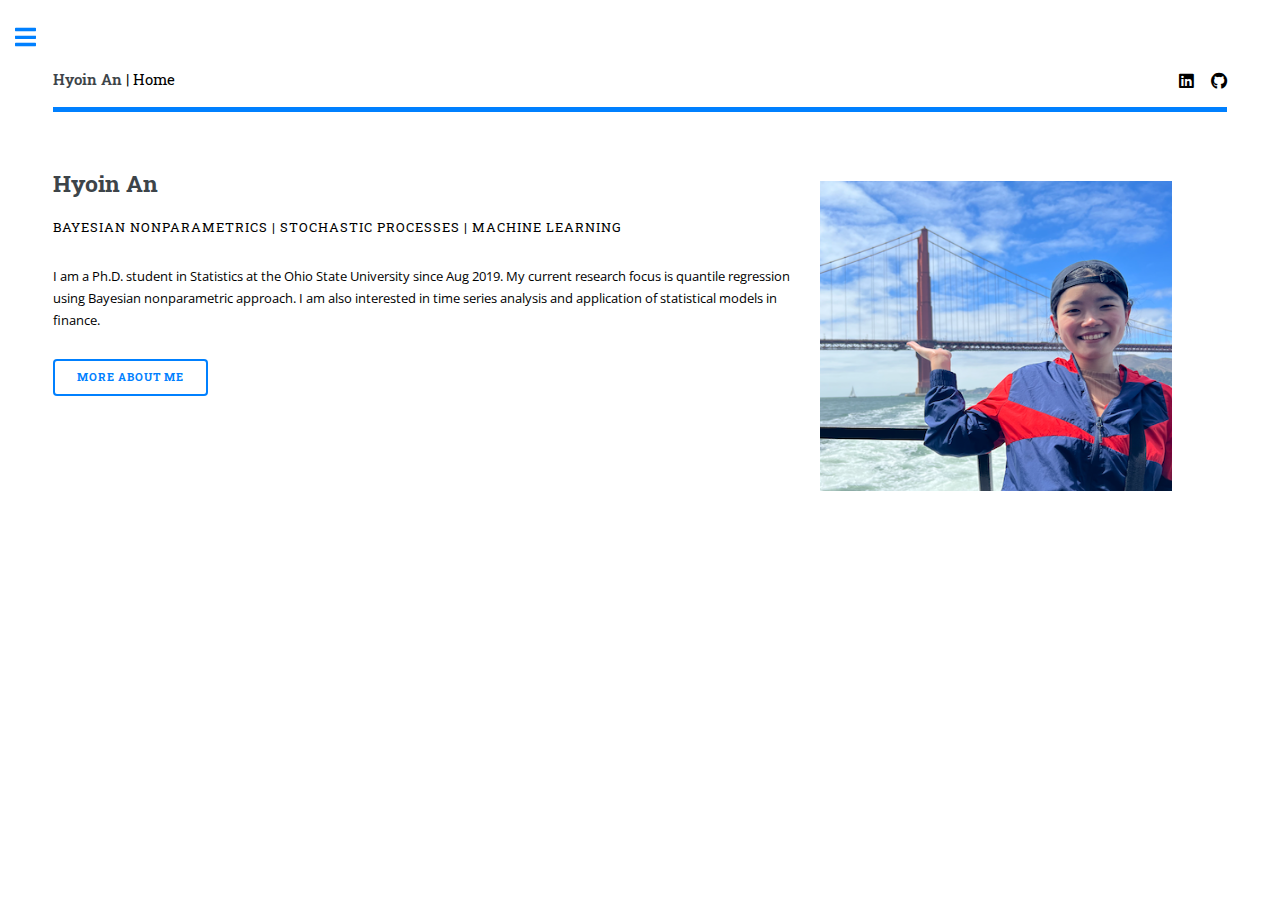
==== index.html @ 0da9abf7 "Add files via upload" ====
<!DOCTYPE HTML>
<!--
	Editorial by HTML5 UP
	html5up.net | @ajlkn
	Free for personal and commercial use under the CCA 3.0 license (html5up.net/license)
-->
<html>
	<head>
		<title>Hyoin An</title>
		<meta charset="utf-8" />
		<meta name="viewport" content="width=device-width, initial-scale=1, user-scalable=no" />
		<link rel="stylesheet" href="assets/css/main.css" />
	</head>
	<body class="is-preload">

		<!-- Wrapper -->
			<div id="wrapper">

				<!-- Main -->
					<div id="main">
						<div class="inner">

							<!-- Header -->
								<header id="header">
									<a href="index.html" class="logo"><strong>Hyoin An</strong> | Home</a>
									<ul class="icons">
										<li><a href="https://www.linkedin.com/in/hyoin-an-22600b198/" class="icon brands fa-linkedin"><span class="label">Linkedin</span></a></li>
										<li><a href="https://github.com/hyoin-an" class="icon brands fa-github"><span class="label">Github</span></a></li>
									</ul>
								</header>

							<!-- Banner -->
								<section id="banner">
									<div class="content">
										<header>
											<h2>Hyoin An<br />
											<!-- | PhD student in Statistics -->
										</h2>
											<p>Bayesian Nonparametrics | Stochastic processes | Machine Learning</p>
										</header>
										<p>
											I am a Ph.D. student in Statistics at the Ohio State University since Aug 2019.
											My current research focus is quantile regression using Bayesian nonparametric approach.  
											I am also interested in time series analysis and application of statistical models in finance. 
										</p>
										<ul class="actions">
											<li><a href="aboutme.html" class="button big">more about me</a></li>
										</ul>
									</div>
									<div style="margin:15px">
										<img src="images/hyoin_sf.png" alt="" style="width: 90%;
										height: 90%; max-width: 400px; max-height: auto;"/>
									</div>
									
									<!-- This is image above the name -->
									
									<!-- <span class="image object">
										<img src="images/hyoin_sf.PNG" alt="" width=50%/>
									</span> -->
								</section>

							

						</div>
					</div>

				<!-- Sidebar -->
					<div id="sidebar">
						<div class="inner">

							<!-- Search -->
								<section id="search" class="alt">
									<form method="post" action="#">
										<input type="text" name="query" id="query" placeholder="Search" />
									</form>
								</section>

							<!-- Menu -->
								<nav id="menu">
									<header class="major">
										<h2>Menu</h2>
									</header>
									<ul>
										<li><a href="index.html">Home</a></li>
										<li><a href="aboutme.html">About me</a></li>
										<li><a href="research.html">Research</a></li>
										<li><a href="experience.html">Experience</a></li>
										<li><a href="blog_main.html">Blog</a></li>
										<!-- <li>
											<span class="opener">I am...</span>
											<ul>
												<li><a href="aboutme.html">About me</a></li>
												<li><a href="experience.html">Experience</a></li>
											</ul>
										</li> -->
										
										<!-- <li>
											<span class="opener">Research</span>
											<ul>
												<li><a href="ongoing.html">Ongoing research</a></li>
												<li><a href="publication.html">Publication</a></li>
											</ul>
										</li> -->
										<!-- <li><a href="elements.html">Elements</a></li> -->
									</ul>
								</nav>

							<!-- Section -->
								<!-- <section>
									<header class="major">
										<h2>Ante interdum</h2>
									</header>
									<div class="mini-posts">
										<article>
											<a href="#" class="image"><img src="images/pic07.jpg" alt="" /></a>
											<p>Aenean ornare velit lacus, ac varius enim lorem ullamcorper dolore aliquam.</p>
										</article>
										<article>
											<a href="#" class="image"><img src="images/pic08.jpg" alt="" /></a>
											<p>Aenean ornare velit lacus, ac varius enim lorem ullamcorper dolore aliquam.</p>
										</article>
										<article>
											<a href="#" class="image"><img src="images/pic09.jpg" alt="" /></a>
											<p>Aenean ornare velit lacus, ac varius enim lorem ullamcorper dolore aliquam.</p>
										</article>
									</div>
									<ul class="actions">
										<li><a href="#" class="button">More</a></li>
									</ul>
								</section> -->

							<!-- Section -->
								<section>
									<!-- <header class="major">
										<h2>Connect with me</h2>
									</header> -->
									<!-- <p>Sed varius enim lorem ullamcorper dolore aliquam aenean ornare velit lacus, ac varius enim lorem ullamcorper dolore. Proin sed aliquam facilisis ante interdum. Sed nulla amet lorem feugiat tempus aliquam.</p> -->
									<ul class="contact">
										<li class="icon solid fa-envelope">an.355@osu.edu</li> 
										<!-- <li class="icon solid fa-phone">(000) 000-0000</li> -->
										<!-- <li class="icon solid fa-home">1234 Somewhere Road #8254<br />
										Nashville, TN 00000-0000</li> -->
									</ul>
								</section>

							<!-- Footer
								<footer id="footer">
									<p class="copyright">&copy; Untitled. All rights reserved. Demo Images: <a href="https://unsplash.com">Unsplash</a>. Design: <a href="https://html5up.net">HTML5 UP</a>.</p>
								</footer> -->

						</div>
					</div>

			</div>

		<!-- Scripts -->
			<script src="assets/js/jquery.min.js"></script>
			<script src="assets/js/browser.min.js"></script>
			<script src="assets/js/breakpoints.min.js"></script>
			<script src="assets/js/util.js"></script>
			<script src="assets/js/main.js"></script>

	</body>
</html>
---- assets/css/main.css ----
@import url(fontawesome-all.min.css);
@import url("https://fonts.googleapis.com/css?family=Open+Sans:400,600,400italic,600italic|Roboto+Slab:400,700");
/*
	Editorial by HTML5 UP
	html5up.net | @ajlkn
	Free for personal and commercial use under the CCA 3.0 license (html5up.net/license)
*/
html, body, div, span, applet, object,
iframe, h1, h2, h3, h4, h5, h6, p, blockquote,
pre, a, abbr, acronym, address, big, cite,
code, del, dfn, em, img, ins, kbd, q, s, samp,
small, strike, strong, sub, sup, tt, var, b,
u, i, center, dl, dt, dd, ol, ul, li, fieldset,
form, label, legend, table, caption, tbody,
tfoot, thead, tr, th, td, article, aside,
canvas, details, embed, figure, figcaption,
footer, header, hgroup, menu, nav, output, ruby,
section, summary, time, mark, audio, video {
  margin: 0;
  padding: 0;
  border: 0;
  font-size: 100%;
  font: inherit;
  vertical-align: baseline; }

article, aside, details, figcaption, figure,
footer, header, hgroup, menu, nav, section {
  display: block; }

body {
  line-height: 1; }

ol, ul {
  list-style: none; }

blockquote, q {
  quotes: none; }
  blockquote:before, blockquote:after, q:before, q:after {
    content: '';
    content: none; }

table {
  border-collapse: collapse;
  border-spacing: 0; }

body {
  -webkit-text-size-adjust: none; }

mark {
  background-color: transparent;
  color: inherit; }

input::-moz-focus-inner {
  border: 0;
  padding: 0; }

input, select, textarea {
  -moz-appearance: none;
  -webkit-appearance: none;
  -ms-appearance: none;
  appearance: none; }

/* Basic */
@-ms-viewport {
  width: device-width; }

body {
  -ms-overflow-style: scrollbar; }

@media screen and (max-width: 480px) {
  html, body {
    min-width: 320px; } }

html {
  box-sizing: border-box; }

*, *:before, *:after {
  box-sizing: inherit; }

body {
  background: #ffffff; }
  body.is-preload *, body.is-preload *:before, body.is-preload *:after, body.is-resizing *, body.is-resizing *:before, body.is-resizing *:after {
    -moz-animation: none !important;
    -webkit-animation: none !important;
    -ms-animation: none !important;
    animation: none !important;
    -moz-transition: none !important;
    -webkit-transition: none !important;
    -ms-transition: none !important;
    transition: none !important; }

/* Type */
body, input, select, textarea {
  color: #000000;
  font-family: "Open Sans", sans-serif;
  font-size: 13pt;
  font-weight: 400;
  line-height: 1.65; }
  @media screen and (max-width: 1680px) {
    body, input, select, textarea {
      font-size: 11pt; } }
  @media screen and (max-width: 1280px) {
    body, input, select, textarea {
      font-size: 10pt; } }
  @media screen and (max-width: 360px) {
    body, input, select, textarea {
      font-size: 9pt; } }

a {
  -moz-transition: color 0.2s ease-in-out, border-bottom-color 0.2s ease-in-out;
  -webkit-transition: color 0.2s ease-in-out, border-bottom-color 0.2s ease-in-out;
  -ms-transition: color 0.2s ease-in-out, border-bottom-color 0.2s ease-in-out;
  transition: color 0.2s ease-in-out, border-bottom-color 0.2s ease-in-out;
  border-bottom: dotted 1px;
  color: #0080ff;
  text-decoration: none; }
  a:hover {
    border-bottom-color: #0080ff;
    color: #0080ff !important; }
    a:hover strong {
      color: inherit; }

strong, b {
  color: #3d4449;
  font-weight: 600; }

em, i {
  font-style: italic; }

p {
  margin: 0 0 2em 0; }

h1, h2, h3, h4, h5, h6 {
  color: #3d4449;
  font-family: "Roboto Slab", serif;
  font-weight: 700;
  line-height: 1.5;
  margin: 0 0 1em 0; }
  h1 a, h2 a, h3 a, h4 a, h5 a, h6 a {
    color: inherit;
    text-decoration: none;
    border-bottom: 0; }

h1 {
  font-size: 4em;
  margin: 0 0 0.5em 0;
  line-height: 1.3; }

h2 {
  font-size: 1.75em; }

h3 {
  font-size: 1.25em; }

h4 {
  font-size: 1.1em; }

h5 {
  font-size: 0.9em; }

h6 {
  font-size: 0.7em; }

@media screen and (max-width: 1680px) {
  h1 {
    font-size: 3.5em; } }

@media screen and (max-width: 980px) {
  h1 {
    font-size: 3.25em; } }

@media screen and (max-width: 736px) {
  h1 {
    font-size: 2em;
    line-height: 1.4; }
  h2 {
    font-size: 1.5em; } }

sub {
  font-size: 0.8em;
  position: relative;
  top: 0.5em; }

sup {
  font-size: 0.8em;
  position: relative;
  top: -0.5em; }

blockquote {
  border-left: solid 3px rgba(210, 215, 217, 0.75);
  font-style: italic;
  margin: 0 0 2em 0;
  padding: 0.5em 0 0.5em 2em; }

code {
  background: rgba(230, 235, 237, 0.25);
  border-radius: 0.375em;
  border: solid 1px rgba(210, 215, 217, 0.75);
  font-family: "Courier New", monospace;
  font-size: 0.9em;
  margin: 0 0.25em;
  padding: 0.25em 0.65em; }

pre {
  -webkit-overflow-scrolling: touch;
  font-family: "Courier New", monospace;
  font-size: 0.9em;
  margin: 0 0 2em 0; }
  pre code {
    display: block;
    line-height: 1.75;
    padding: 1em 1.5em;
    overflow-x: auto; }

hr {
  border: 0;
  border-bottom: solid 1px rgba(210, 215, 217, 0.75);
  margin: 2em 0; }
  hr.major {
    margin: 3em 0; }

.align-left {
  text-align: left; }

.align-center {
  text-align: center; }

.align-right {
  text-align: right; }

/* Row */
.row {
  display: flex;
  flex-wrap: wrap;
  box-sizing: border-box;
  align-items: stretch; }
  .row > * {
    box-sizing: border-box; }
  .row.gtr-uniform > * > :last-child {
    margin-bottom: 0; }
  .row.aln-left {
    justify-content: flex-start; }
  .row.aln-center {
    justify-content: center; }
  .row.aln-right {
    justify-content: flex-end; }
  .row.aln-top {
    align-items: flex-start; }
  .row.aln-middle {
    align-items: center; }
  .row.aln-bottom {
    align-items: flex-end; }
  .row > .imp {
    order: -1; }
  .row > .col-1 {
    width: 8.33333%; }
  .row > .off-1 {
    margin-left: 8.33333%; }
  .row > .col-2 {
    width: 16.66667%; }
  .row > .off-2 {
    margin-left: 16.66667%; }
  .row > .col-3 {
    width: 25%; }
  .row > .off-3 {
    margin-left: 25%; }
  .row > .col-4 {
    width: 33.33333%; }
  .row > .off-4 {
    margin-left: 33.33333%; }
  .row > .col-5 {
    width: 41.66667%; }
  .row > .off-5 {
    margin-left: 41.66667%; }
  .row > .col-6 {
    width: 50%; }
  .row > .off-6 {
    margin-left: 50%; }
  .row > .col-7 {
    width: 58.33333%; }
  .row > .off-7 {
    margin-left: 58.33333%; }
  .row > .col-8 {
    width: 66.66667%; }
  .row > .off-8 {
    margin-left: 66.66667%; }
  .row > .col-9 {
    width: 75%; }
  .row > .off-9 {
    margin-left: 75%; }
  .row > .col-10 {
    width: 83.33333%; }
  .row > .off-10 {
    margin-left: 83.33333%; }
  .row > .col-11 {
    width: 91.66667%; }
  .row > .off-11 {
    margin-left: 91.66667%; }
  .row > .col-12 {
    width: 100%; }
  .row > .off-12 {
    margin-left: 100%; }
  .row.gtr-0 {
    margin-top: 0;
    margin-left: 0em; }
    .row.gtr-0 > * {
      padding: 0 0 0 0em; }
    .row.gtr-0.gtr-uniform {
      margin-top: 0em; }
      .row.gtr-0.gtr-uniform > * {
        padding-top: 0em; }
  .row.gtr-25 {
    margin-top: 0;
    margin-left: -0.375em; }
    .row.gtr-25 > * {
      padding: 0 0 0 0.375em; }
    .row.gtr-25.gtr-uniform {
      margin-top: -0.375em; }
      .row.gtr-25.gtr-uniform > * {
        padding-top: 0.375em; }
  .row.gtr-50 {
    margin-top: 0;
    margin-left: -0.75em; }
    .row.gtr-50 > * {
      padding: 0 0 0 0.75em; }
    .row.gtr-50.gtr-uniform {
      margin-top: -0.75em; }
      .row.gtr-50.gtr-uniform > * {
        padding-top: 0.75em; }
  .row {
    margin-top: 0;
    margin-left: -1.5em; }
    .row > * {
      padding: 0 0 0 1.5em; }
    .row.gtr-uniform {
      margin-top: -1.5em; }
      .row.gtr-uniform > * {
        padding-top: 1.5em; }
  .row.gtr-150 {
    margin-top: 0;
    margin-left: -2.25em; }
    .row.gtr-150 > * {
      padding: 0 0 0 2.25em; }
    .row.gtr-150.gtr-uniform {
      margin-top: -2.25em; }
      .row.gtr-150.gtr-uniform > * {
        padding-top: 2.25em; }
  .row.gtr-200 {
    margin-top: 0;
    margin-left: -3em; }
    .row.gtr-200 > * {
      padding: 0 0 0 3em; }
    .row.gtr-200.gtr-uniform {
      margin-top: -3em; }
      .row.gtr-200.gtr-uniform > * {
        padding-top: 3em; }
  @media screen and (max-width: 1680px) {
    .row {
      display: flex;
      flex-wrap: wrap;
      box-sizing: border-box;
      align-items: stretch; }
      .row > * {
        box-sizing: border-box; }
      .row.gtr-uniform > * > :last-child {
        margin-bottom: 0; }
      .row.aln-left {
        justify-content: flex-start; }
      .row.aln-center {
        justify-content: center; }
      .row.aln-right {
        justify-content: flex-end; }
      .row.aln-top {
        align-items: flex-start; }
      .row.aln-middle {
        align-items: center; }
      .row.aln-bottom {
        align-items: flex-end; }
      .row > .imp-xlarge {
        order: -1; }
      .row > .col-1-xlarge {
        width: 8.33333%; }
      .row > .off-1-xlarge {
        margin-left: 8.33333%; }
      .row > .col-2-xlarge {
        width: 16.66667%; }
      .row > .off-2-xlarge {
        margin-left: 16.66667%; }
      .row > .col-3-xlarge {
        width: 25%; }
      .row > .off-3-xlarge {
        margin-left: 25%; }
      .row > .col-4-xlarge {
        width: 33.33333%; }
      .row > .off-4-xlarge {
        margin-left: 33.33333%; }
      .row > .col-5-xlarge {
        width: 41.66667%; }
      .row > .off-5-xlarge {
        margin-left: 41.66667%; }
      .row > .col-6-xlarge {
        width: 50%; }
      .row > .off-6-xlarge {
        margin-left: 50%; }
      .row > .col-7-xlarge {
        width: 58.33333%; }
      .row > .off-7-xlarge {
        margin-left: 58.33333%; }
      .row > .col-8-xlarge {
        width: 66.66667%; }
      .row > .off-8-xlarge {
        margin-left: 66.66667%; }
      .row > .col-9-xlarge {
        width: 75%; }
      .row > .off-9-xlarge {
        margin-left: 75%; }
      .row > .col-10-xlarge {
        width: 83.33333%; }
      .row > .off-10-xlarge {
        margin-left: 83.33333%; }
      .row > .col-11-xlarge {
        width: 91.66667%; }
      .row > .off-11-xlarge {
        margin-left: 91.66667%; }
      .row > .col-12-xlarge {
        width: 100%; }
      .row > .off-12-xlarge {
        margin-left: 100%; }
      .row.gtr-0 {
        margin-top: 0;
        margin-left: 0em; }
        .row.gtr-0 > * {
          padding: 0 0 0 0em; }
        .row.gtr-0.gtr-uniform {
          margin-top: 0em; }
          .row.gtr-0.gtr-uniform > * {
            padding-top: 0em; }
      .row.gtr-25 {
        margin-top: 0;
        margin-left: -0.375em; }
        .row.gtr-25 > * {
          padding: 0 0 0 0.375em; }
        .row.gtr-25.gtr-uniform {
          margin-top: -0.375em; }
          .row.gtr-25.gtr-uniform > * {
            padding-top: 0.375em; }
      .row.gtr-50 {
        margin-top: 0;
        margin-left: -0.75em; }
        .row.gtr-50 > * {
          padding: 0 0 0 0.75em; }
        .row.gtr-50.gtr-uniform {
          margin-top: -0.75em; }
          .row.gtr-50.gtr-uniform > * {
            padding-top: 0.75em; }
      .row {
        margin-top: 0;
        margin-left: -1.5em; }
        .row > * {
          padding: 0 0 0 1.5em; }
        .row.gtr-uniform {
          margin-top: -1.5em; }
          .row.gtr-uniform > * {
            padding-top: 1.5em; }
      .row.gtr-150 {
        margin-top: 0;
        margin-left: -2.25em; }
        .row.gtr-150 > * {
          padding: 0 0 0 2.25em; }
        .row.gtr-150.gtr-uniform {
          margin-top: -2.25em; }
          .row.gtr-150.gtr-uniform > * {
            padding-top: 2.25em; }
      .row.gtr-200 {
        margin-top: 0;
        margin-left: -3em; }
        .row.gtr-200 > * {
          padding: 0 0 0 3em; }
        .row.gtr-200.gtr-uniform {
          margin-top: -3em; }
          .row.gtr-200.gtr-uniform > * {
            padding-top: 3em; } }
  @media screen and (max-width: 1280px) {
    .row {
      display: flex;
      flex-wrap: wrap;
      box-sizing: border-box;
      align-items: stretch; }
      .row > * {
        box-sizing: border-box; }
      .row.gtr-uniform > * > :last-child {
        margin-bottom: 0; }
      .row.aln-left {
        justify-content: flex-start; }
      .row.aln-center {
        justify-content: center; }
      .row.aln-right {
        justify-content: flex-end; }
      .row.aln-top {
        align-items: flex-start; }
      .row.aln-middle {
        align-items: center; }
      .row.aln-bottom {
        align-items: flex-end; }
      .row > .imp-large {
        order: -1; }
      .row > .col-1-large {
        width: 8.33333%; }
      .row > .off-1-large {
        margin-left: 8.33333%; }
      .row > .col-2-large {
        width: 16.66667%; }
      .row > .off-2-large {
        margin-left: 16.66667%; }
      .row > .col-3-large {
        width: 25%; }
      .row > .off-3-large {
        margin-left: 25%; }
      .row > .col-4-large {
        width: 33.33333%; }
      .row > .off-4-large {
        margin-left: 33.33333%; }
      .row > .col-5-large {
        width: 41.66667%; }
      .row > .off-5-large {
        margin-left: 41.66667%; }
      .row > .col-6-large {
        width: 50%; }
      .row > .off-6-large {
        margin-left: 50%; }
      .row > .col-7-large {
        width: 58.33333%; }
      .row > .off-7-large {
        margin-left: 58.33333%; }
      .row > .col-8-large {
        width: 66.66667%; }
      .row > .off-8-large {
        margin-left: 66.66667%; }
      .row > .col-9-large {
        width: 75%; }
      .row > .off-9-large {
        margin-left: 75%; }
      .row > .col-10-large {
        width: 83.33333%; }
      .row > .off-10-large {
        margin-left: 83.33333%; }
      .row > .col-11-large {
        width: 91.66667%; }
      .row > .off-11-large {
        margin-left: 91.66667%; }
      .row > .col-12-large {
        width: 100%; }
      .row > .off-12-large {
        margin-left: 100%; }
      .row.gtr-0 {
        margin-top: 0;
        margin-left: 0em; }
        .row.gtr-0 > * {
          padding: 0 0 0 0em; }
        .row.gtr-0.gtr-uniform {
          margin-top: 0em; }
          .row.gtr-0.gtr-uniform > * {
            padding-top: 0em; }
      .row.gtr-25 {
        margin-top: 0;
        margin-left: -0.375em; }
        .row.gtr-25 > * {
          padding: 0 0 0 0.375em; }
        .row.gtr-25.gtr-uniform {
          margin-top: -0.375em; }
          .row.gtr-25.gtr-uniform > * {
            padding-top: 0.375em; }
      .row.gtr-50 {
        margin-top: 0;
        margin-left: -0.75em; }
        .row.gtr-50 > * {
          padding: 0 0 0 0.75em; }
        .row.gtr-50.gtr-uniform {
          margin-top: -0.75em; }
          .row.gtr-50.gtr-uniform > * {
            padding-top: 0.75em; }
      .row {
        margin-top: 0;
        margin-left: -1.5em; }
        .row > * {
          padding: 0 0 0 1.5em; }
        .row.gtr-uniform {
          margin-top: -1.5em; }
          .row.gtr-uniform > * {
            padding-top: 1.5em; }
      .row.gtr-150 {
        margin-top: 0;
        margin-left: -2.25em; }
        .row.gtr-150 > * {
          padding: 0 0 0 2.25em; }
        .row.gtr-150.gtr-uniform {
          margin-top: -2.25em; }
          .row.gtr-150.gtr-uniform > * {
            padding-top: 2.25em; }
      .row.gtr-200 {
        margin-top: 0;
        margin-left: -3em; }
        .row.gtr-200 > * {
          padding: 0 0 0 3em; }
        .row.gtr-200.gtr-uniform {
          margin-top: -3em; }
          .row.gtr-200.gtr-uniform > * {
            padding-top: 3em; } }
  @media screen and (max-width: 980px) {
    .row {
      display: flex;
      flex-wrap: wrap;
      box-sizing: border-box;
      align-items: stretch; }
      .row > * {
        box-sizing: border-box; }
      .row.gtr-uniform > * > :last-child {
        margin-bottom: 0; }
      .row.aln-left {
        justify-content: flex-start; }
      .row.aln-center {
        justify-content: center; }
      .row.aln-right {
        justify-content: flex-end; }
      .row.aln-top {
        align-items: flex-start; }
      .row.aln-middle {
        align-items: center; }
      .row.aln-bottom {
        align-items: flex-end; }
      .row > .imp-medium {
        order: -1; }
      .row > .col-1-medium {
        width: 8.33333%; }
      .row > .off-1-medium {
        margin-left: 8.33333%; }
      .row > .col-2-medium {
        width: 16.66667%; }
      .row > .off-2-medium {
        margin-left: 16.66667%; }
      .row > .col-3-medium {
        width: 25%; }
      .row > .off-3-medium {
        margin-left: 25%; }
      .row > .col-4-medium {
        width: 33.33333%; }
      .row > .off-4-medium {
        margin-left: 33.33333%; }
      .row > .col-5-medium {
        width: 41.66667%; }
      .row > .off-5-medium {
        margin-left: 41.66667%; }
      .row > .col-6-medium {
        width: 50%; }
      .row > .off-6-medium {
        margin-left: 50%; }
      .row > .col-7-medium {
        width: 58.33333%; }
      .row > .off-7-medium {
        margin-left: 58.33333%; }
      .row > .col-8-medium {
        width: 66.66667%; }
      .row > .off-8-medium {
        margin-left: 66.66667%; }
      .row > .col-9-medium {
        width: 75%; }
      .row > .off-9-medium {
        margin-left: 75%; }
      .row > .col-10-medium {
        width: 83.33333%; }
      .row > .off-10-medium {
        margin-left: 83.33333%; }
      .row > .col-11-medium {
        width: 91.66667%; }
      .row > .off-11-medium {
        margin-left: 91.66667%; }
      .row > .col-12-medium {
        width: 100%; }
      .row > .off-12-medium {
        margin-left: 100%; }
      .row.gtr-0 {
        margin-top: 0;
        margin-left: 0em; }
        .row.gtr-0 > * {
          padding: 0 0 0 0em; }
        .row.gtr-0.gtr-uniform {
          margin-top: 0em; }
          .row.gtr-0.gtr-uniform > * {
            padding-top: 0em; }
      .row.gtr-25 {
        margin-top: 0;
        margin-left: -0.375em; }
        .row.gtr-25 > * {
          padding: 0 0 0 0.375em; }
        .row.gtr-25.gtr-uniform {
          margin-top: -0.375em; }
          .row.gtr-25.gtr-uniform > * {
            padding-top: 0.375em; }
      .row.gtr-50 {
        margin-top: 0;
        margin-left: -0.75em; }
        .row.gtr-50 > * {
          padding: 0 0 0 0.75em; }
        .row.gtr-50.gtr-uniform {
          margin-top: -0.75em; }
          .row.gtr-50.gtr-uniform > * {
            padding-top: 0.75em; }
      .row {
        margin-top: 0;
        margin-left: -1.5em; }
        .row > * {
          padding: 0 0 0 1.5em; }
        .row.gtr-uniform {
          margin-top: -1.5em; }
          .row.gtr-uniform > * {
            padding-top: 1.5em; }
      .row.gtr-150 {
        margin-top: 0;
        margin-left: -2.25em; }
        .row.gtr-150 > * {
          padding: 0 0 0 2.25em; }
        .row.gtr-150.gtr-uniform {
          margin-top: -2.25em; }
          .row.gtr-150.gtr-uniform > * {
            padding-top: 2.25em; }
      .row.gtr-200 {
        margin-top: 0;
        margin-left: -3em; }
        .row.gtr-200 > * {
          padding: 0 0 0 3em; }
        .row.gtr-200.gtr-uniform {
          margin-top: -3em; }
          .row.gtr-200.gtr-uniform > * {
            padding-top: 3em; } }
  @media screen and (max-width: 736px) {
    .row {
      display: flex;
      flex-wrap: wrap;
      box-sizing: border-box;
      align-items: stretch; }
      .row > * {
        box-sizing: border-box; }
      .row.gtr-uniform > * > :last-child {
        margin-bottom: 0; }
      .row.aln-left {
        justify-content: flex-start; }
      .row.aln-center {
        justify-content: center; }
      .row.aln-right {
        justify-content: flex-end; }
      .row.aln-top {
        align-items: flex-start; }
      .row.aln-middle {
        align-items: center; }
      .row.aln-bottom {
        align-items: flex-end; }
      .row > .imp-small {
        order: -1; }
      .row > .col-1-small {
        width: 8.33333%; }
      .row > .off-1-small {
        margin-left: 8.33333%; }
      .row > .col-2-small {
        width: 16.66667%; }
      .row > .off-2-small {
        margin-left: 16.66667%; }
      .row > .col-3-small {
        width: 25%; }
      .row > .off-3-small {
        margin-left: 25%; }
      .row > .col-4-small {
        width: 33.33333%; }
      .row > .off-4-small {
        margin-left: 33.33333%; }
      .row > .col-5-small {
        width: 41.66667%; }
      .row > .off-5-small {
        margin-left: 41.66667%; }
      .row > .col-6-small {
        width: 50%; }
      .row > .off-6-small {
        margin-left: 50%; }
      .row > .col-7-small {
        width: 58.33333%; }
      .row > .off-7-small {
        margin-left: 58.33333%; }
      .row > .col-8-small {
        width: 66.66667%; }
      .row > .off-8-small {
        margin-left: 66.66667%; }
      .row > .col-9-small {
        width: 75%; }
      .row > .off-9-small {
        margin-left: 75%; }
      .row > .col-10-small {
        width: 83.33333%; }
      .row > .off-10-small {
        margin-left: 83.33333%; }
      .row > .col-11-small {
        width: 91.66667%; }
      .row > .off-11-small {
        margin-left: 91.66667%; }
      .row > .col-12-small {
        width: 100%; }
      .row > .off-12-small {
        margin-left: 100%; }
      .row.gtr-0 {
        margin-top: 0;
        margin-left: 0em; }
        .row.gtr-0 > * {
          padding: 0 0 0 0em; }
        .row.gtr-0.gtr-uniform {
          margin-top: 0em; }
          .row.gtr-0.gtr-uniform > * {
            padding-top: 0em; }
      .row.gtr-25 {
        margin-top: 0;
        margin-left: -0.375em; }
        .row.gtr-25 > * {
          padding: 0 0 0 0.375em; }
        .row.gtr-25.gtr-uniform {
          margin-top: -0.375em; }
          .row.gtr-25.gtr-uniform > * {
            padding-top: 0.375em; }
      .row.gtr-50 {
        margin-top: 0;
        margin-left: -0.75em; }
        .row.gtr-50 > * {
          padding: 0 0 0 0.75em; }
        .row.gtr-50.gtr-uniform {
          margin-top: -0.75em; }
          .row.gtr-50.gtr-uniform > * {
            padding-top: 0.75em; }
      .row {
        margin-top: 0;
        margin-left: -1.5em; }
        .row > * {
          padding: 0 0 0 1.5em; }
        .row.gtr-uniform {
          margin-top: -1.5em; }
          .row.gtr-uniform > * {
            padding-top: 1.5em; }
      .row.gtr-150 {
        margin-top: 0;
        margin-left: -2.25em; }
        .row.gtr-150 > * {
          padding: 0 0 0 2.25em; }
        .row.gtr-150.gtr-uniform {
          margin-top: -2.25em; }
          .row.gtr-150.gtr-uniform > * {
            padding-top: 2.25em; }
      .row.gtr-200 {
        margin-top: 0;
        margin-left: -3em; }
        .row.gtr-200 > * {
          padding: 0 0 0 3em; }
        .row.gtr-200.gtr-uniform {
          margin-top: -3em; }
          .row.gtr-200.gtr-uniform > * {
            padding-top: 3em; } }
  @media screen and (max-width: 480px) {
    .row {
      display: flex;
      flex-wrap: wrap;
      box-sizing: border-box;
      align-items: stretch; }
      .row > * {
        box-sizing: border-box; }
      .row.gtr-uniform > * > :last-child {
        margin-bottom: 0; }
      .row.aln-left {
        justify-content: flex-start; }
      .row.aln-center {
        justify-content: center; }
      .row.aln-right {
        justify-content: flex-end; }
      .row.aln-top {
        align-items: flex-start; }
      .row.aln-middle {
        align-items: center; }
      .row.aln-bottom {
        align-items: flex-end; }
      .row > .imp-xsmall {
        order: -1; }
      .row > .col-1-xsmall {
        width: 8.33333%; }
      .row > .off-1-xsmall {
        margin-left: 8.33333%; }
      .row > .col-2-xsmall {
        width: 16.66667%; }
      .row > .off-2-xsmall {
        margin-left: 16.66667%; }
      .row > .col-3-xsmall {
        width: 25%; }
      .row > .off-3-xsmall {
        margin-left: 25%; }
      .row > .col-4-xsmall {
        width: 33.33333%; }
      .row > .off-4-xsmall {
        margin-left: 33.33333%; }
      .row > .col-5-xsmall {
        width: 41.66667%; }
      .row > .off-5-xsmall {
        margin-left: 41.66667%; }
      .row > .col-6-xsmall {
        width: 50%; }
      .row > .off-6-xsmall {
        margin-left: 50%; }
      .row > .col-7-xsmall {
        width: 58.33333%; }
      .row > .off-7-xsmall {
        margin-left: 58.33333%; }
      .row > .col-8-xsmall {
        width: 66.66667%; }
      .row > .off-8-xsmall {
        margin-left: 66.66667%; }
      .row > .col-9-xsmall {
        width: 75%; }
      .row > .off-9-xsmall {
        margin-left: 75%; }
      .row > .col-10-xsmall {
        width: 83.33333%; }
      .row > .off-10-xsmall {
        margin-left: 83.33333%; }
      .row > .col-11-xsmall {
        width: 91.66667%; }
      .row > .off-11-xsmall {
        margin-left: 91.66667%; }
      .row > .col-12-xsmall {
        width: 100%; }
      .row > .off-12-xsmall {
        margin-left: 100%; }
      .row.gtr-0 {
        margin-top: 0;
        margin-left: 0em; }
        .row.gtr-0 > * {
          padding: 0 0 0 0em; }
        .row.gtr-0.gtr-uniform {
          margin-top: 0em; }
          .row.gtr-0.gtr-uniform > * {
            padding-top: 0em; }
      .row.gtr-25 {
        margin-top: 0;
        margin-left: -0.375em; }
        .row.gtr-25 > * {
          padding: 0 0 0 0.375em; }
        .row.gtr-25.gtr-uniform {
          margin-top: -0.375em; }
          .row.gtr-25.gtr-uniform > * {
            padding-top: 0.375em; }
      .row.gtr-50 {
        margin-top: 0;
        margin-left: -0.75em; }
        .row.gtr-50 > * {
          padding: 0 0 0 0.75em; }
        .row.gtr-50.gtr-uniform {
          margin-top: -0.75em; }
          .row.gtr-50.gtr-uniform > * {
            padding-top: 0.75em; }
      .row {
        margin-top: 0;
        margin-left: -1.5em; }
        .row > * {
          padding: 0 0 0 1.5em; }
        .row.gtr-uniform {
          margin-top: -1.5em; }
          .row.gtr-uniform > * {
            padding-top: 1.5em; }
      .row.gtr-150 {
        margin-top: 0;
        margin-left: -2.25em; }
        .row.gtr-150 > * {
          padding: 0 0 0 2.25em; }
        .row.gtr-150.gtr-uniform {
          margin-top: -2.25em; }
          .row.gtr-150.gtr-uniform > * {
            padding-top: 2.25em; }
      .row.gtr-200 {
        margin-top: 0;
        margin-left: -3em; }
        .row.gtr-200 > * {
          padding: 0 0 0 3em; }
        .row.gtr-200.gtr-uniform {
          margin-top: -3em; }
          .row.gtr-200.gtr-uniform > * {
            padding-top: 3em; } }

/* Section/Article */
section.special, article.special {
  text-align: center; }

header p {
  font-family: "Roboto Slab", serif;
  font-size: 1em;
  font-weight: 400;
  letter-spacing: 0.075em;
  margin-top: -0.5em;
  text-transform: uppercase; }

header.major > :last-child {
  border-bottom: solid 3px #0080ff;
  display: inline-block;
  margin: 0 0 2em 0;
  padding: 0 0.75em 0.5em 0; }

header.main > :last-child {
  margin: 0 0 1em 0; }

/* Form */
form {
  margin: 0 0 2em 0; }

label {
  color: #3d4449;
  display: block;
  font-size: 0.9em;
  font-weight: 600;
  margin: 0 0 1em 0; }

input[type="text"],
input[type="password"],
input[type="email"],
input[type="tel"],
input[type="search"],
input[type="url"],
select,
textarea {
  -moz-appearance: none;
  -webkit-appearance: none;
  -ms-appearance: none;
  appearance: none;
  background: #ffffff;
  border-radius: 0.375em;
  border: none;
  border: solid 1px rgba(210, 215, 217, 0.75);
  color: inherit;
  display: block;
  outline: 0;
  padding: 0 1em;
  text-decoration: none;
  width: 100%; }
  input[type="text"]:invalid,
  input[type="password"]:invalid,
  input[type="email"]:invalid,
  input[type="tel"]:invalid,
  input[type="search"]:invalid,
  input[type="url"]:invalid,
  select:invalid,
  textarea:invalid {
    box-shadow: none; }
  input[type="text"]:focus,
  input[type="password"]:focus,
  input[type="email"]:focus,
  input[type="tel"]:focus,
  input[type="search"]:focus,
  input[type="url"]:focus,
  select:focus,
  textarea:focus {
    border-color: #0080ff;
    box-shadow: 0 0 0 1px #0080ff; }

select {
  background-image: url("data:image/svg+xml;charset=utf8,%3Csvg xmlns='http://www.w3.org/2000/svg' width='40' height='40' preserveAspectRatio='none' viewBox='0 0 40 40'%3E%3Cpath d='M9.4,12.3l10.4,10.4l10.4-10.4c0.2-0.2,0.5-0.4,0.9-0.4c0.3,0,0.6,0.1,0.9,0.4l3.3,3.3c0.2,0.2,0.4,0.5,0.4,0.9 c0,0.4-0.1,0.6-0.4,0.9L20.7,31.9c-0.2,0.2-0.5,0.4-0.9,0.4c-0.3,0-0.6-0.1-0.9-0.4L4.3,17.3c-0.2-0.2-0.4-0.5-0.4-0.9 c0-0.4,0.1-0.6,0.4-0.9l3.3-3.3c0.2-0.2,0.5-0.4,0.9-0.4S9.1,12.1,9.4,12.3z' fill='rgba(210, 215, 217, 0.75)' /%3E%3C/svg%3E");
  background-size: 1.25em;
  background-repeat: no-repeat;
  background-position: calc(100% - 1em) center;
  height: 2.75em;
  padding-right: 2.75em;
  text-overflow: ellipsis; }
  select option {
    color: #3d4449;
    background: #ffffff; }
  select:focus::-ms-value {
    background-color: transparent; }
  select::-ms-expand {
    display: none; }

input[type="text"],
input[type="password"],
input[type="email"],
input[type="tel"],
input[type="search"],
input[type="url"],
select {
  height: 2.75em; }

textarea {
  padding: 0.75em 1em; }

input[type="checkbox"],
input[type="radio"] {
  -moz-appearance: none;
  -webkit-appearance: none;
  -ms-appearance: none;
  appearance: none;
  display: block;
  float: left;
  margin-right: -2em;
  opacity: 0;
  width: 1em;
  z-index: -1; }
  input[type="checkbox"] + label,
  input[type="radio"] + label {
    text-decoration: none;
    color: #7f888f;
    cursor: pointer;
    display: inline-block;
    font-size: 1em;
    font-weight: 400;
    padding-left: 2.4em;
    padding-right: 0.75em;
    position: relative; }
    input[type="checkbox"] + label:before,
    input[type="radio"] + label:before {
      -moz-osx-font-smoothing: grayscale;
      -webkit-font-smoothing: antialiased;
      display: inline-block;
      font-style: normal;
      font-variant: normal;
      text-rendering: auto;
      line-height: 1;
      text-transform: none !important;
      font-family: 'Font Awesome 5 Free';
      font-weight: 900; }
    input[type="checkbox"] + label:before,
    input[type="radio"] + label:before {
      background: #ffffff;
      border-radius: 0.375em;
      border: solid 1px rgba(210, 215, 217, 0.75);
      content: '';
      display: inline-block;
      font-size: 0.8em;
      height: 2.0625em;
      left: 0;
      line-height: 2.0625em;
      position: absolute;
      text-align: center;
      top: 0;
      width: 2.0625em; }
  input[type="checkbox"]:checked + label:before,
  input[type="radio"]:checked + label:before {
    background: #3d4449;
    border-color: #3d4449;
    color: #ffffff;
    content: '\f00c'; }
  input[type="checkbox"]:focus + label:before,
  input[type="radio"]:focus + label:before {
    border-color: #0080ff;
    box-shadow: 0 0 0 1px #0080ff; }

input[type="checkbox"] + label:before {
  border-radius: 0.375em; }

input[type="radio"] + label:before {
  border-radius: 100%; }

::-webkit-input-placeholder {
  color: #9fa3a6 !important;
  opacity: 1.0; }

:-moz-placeholder {
  color: #9fa3a6 !important;
  opacity: 1.0; }

::-moz-placeholder {
  color: #9fa3a6 !important;
  opacity: 1.0; }

:-ms-input-placeholder {
  color: #9fa3a6 !important;
  opacity: 1.0; }

/* Box */
.box {
  border-radius: 0.375em;
  border: solid 1px rgba(210, 215, 217, 0.75);
  margin-bottom: 2em;
  padding: 1.5em; }
  .box > :last-child,
  .box > :last-child > :last-child,
  .box > :last-child > :last-child > :last-child {
    margin-bottom: 0; }
  .box.alt {
    border: 0;
    border-radius: 0;
    padding: 0; }

/* Icon */
.icon {
  text-decoration: none;
  border-bottom: none;
  position: relative; }
  .icon:before {
    -moz-osx-font-smoothing: grayscale;
    -webkit-font-smoothing: antialiased;
    display: inline-block;
    font-style: normal;
    font-variant: normal;
    text-rendering: auto;
    line-height: 1;
    text-transform: none !important;
    font-family: 'Font Awesome 5 Free';
    font-weight: 400; }
  .icon > .label {
    display: none; }
  .icon:before {
    line-height: inherit; }
  .icon.solid:before {
    font-weight: 900; }
  .icon.brands:before {
    font-family: 'Font Awesome 5 Brands'; }

/* Image */
.image {
  border-radius: 0.375em;
  border: 0;
  display: inline-block;
  position: relative; }
  .image img {
    border-radius: 0.375em;
    display: block; }
  .image.left, .image.right {
    max-width: 40%; }
    .image.left img, .image.right img {
      width: 100%; }
  .image.left {
    float: left;
    padding: 0 1.5em 1em 0;
    top: 0.25em; }
  .image.right {
    float: right;
    padding: 0 0 1em 1.5em;
    top: 0.25em; }
  .image.fit {
    display: block;
    margin: 0 0 2em 0;
    width: 100%; }
    .image.fit img {
      width: 100%; }
  .image.main {
    display: block;
    margin: 0 0 3em 0;
    width: 100%; }
    .image.main img {
      width: 100%; }

a.image {
  overflow: hidden; }
  a.image img {
    -moz-transition: -moz-transform 0.2s ease;
    -webkit-transition: -webkit-transform 0.2s ease;
    -ms-transition: -ms-transform 0.2s ease;
    transition: transform 0.2s ease; }
  a.image:hover img {
    -moz-transform: scale(1.075);
    -webkit-transform: scale(1.075);
    -ms-transform: scale(1.075);
    transform: scale(1.075); }

/* List */
ol {
  list-style: decimal;
  margin: 0 0 2em 0;
  padding-left: 1.25em; }
  ol li {
    padding-left: 0.25em; }

ul {
  list-style: disc;
  margin: 0 0 2em 0;
  padding-left: 1em; }
  ul li {
    padding-left: 0.5em; }
  ul.alt {
    list-style: none;
    padding-left: 0; }
    ul.alt li {
      border-top: solid 1px rgba(210, 215, 217, 0.75);
      padding: 0.5em 0; }
      ul.alt li:first-child {
        border-top: 0;
        padding-top: 0; }

dl {
  margin: 0 0 2em 0; }
  dl dt {
    display: block;
    font-weight: 600;
    margin: 0 0 1em 0; }
  dl dd {
    margin-left: 2em; }

/* Actions */
ul.actions {
  display: -moz-flex;
  display: -webkit-flex;
  display: -ms-flex;
  display: flex;
  cursor: default;
  list-style: none;
  margin-left: -1em;
  padding-left: 0; }
  ul.actions li {
    padding: 0 0 0 1em;
    vertical-align: middle; }
  ul.actions.special {
    -moz-justify-content: center;
    -webkit-justify-content: center;
    -ms-justify-content: center;
    justify-content: center;
    width: 100%;
    margin-left: 0; }
    ul.actions.special li:first-child {
      padding-left: 0; }
  ul.actions.stacked {
    -moz-flex-direction: column;
    -webkit-flex-direction: column;
    -ms-flex-direction: column;
    flex-direction: column;
    margin-left: 0; }
    ul.actions.stacked li {
      padding: 1.3em 0 0 0; }
      ul.actions.stacked li:first-child {
        padding-top: 0; }
  ul.actions.fit {
    width: calc(100% + 1em); }
    ul.actions.fit li {
      -moz-flex-grow: 1;
      -webkit-flex-grow: 1;
      -ms-flex-grow: 1;
      flex-grow: 1;
      -moz-flex-shrink: 1;
      -webkit-flex-shrink: 1;
      -ms-flex-shrink: 1;
      flex-shrink: 1;
      width: 100%; }
      ul.actions.fit li > * {
        width: 100%; }
    ul.actions.fit.stacked {
      width: 100%; }

/* Icons */
ul.icons {
  cursor: default;
  list-style: none;
  padding-left: 0; }
  ul.icons li {
    display: inline-block;
    padding: 0 1em 0 0; }
    ul.icons li:last-child {
      padding-right: 0; }
    ul.icons li .icon {
      color: inherit; }
      ul.icons li .icon:before {
        font-size: 1.25em; }

/* Contact */
ul.contact {
  list-style: none;
  padding: 0; }
  ul.contact li {
    text-decoration: none;
    border-top: solid 1px rgba(210, 215, 217, 0.75);
    margin: 1.5em 0 0 0;
    padding: 1.5em 0 0 3em;
    position: relative; }
    ul.contact li:before {
      -moz-osx-font-smoothing: grayscale;
      -webkit-font-smoothing: antialiased;
      display: inline-block;
      font-style: normal;
      font-variant: normal;
      text-rendering: auto;
      line-height: 1;
      text-transform: none !important;
      font-family: 'Font Awesome 5 Free';
      font-weight: 400; }
    ul.contact li:before {
      color: #a4a4a4;
      display: inline-block;
      font-size: 1.5em;
      height: 1.125em;
      left: 0;
      line-height: 1.125em;
      position: absolute;
      text-align: center;
      top: 1em;
      width: 1.5em; }
    ul.contact li:first-child {
      border-top: 0;
      margin-top: 0;
      padding-top: 0; }
      ul.contact li:first-child:before {
        top: 0; }
    ul.contact li a {
      color: inherit; }

/* Pagination */
ul.pagination {
  cursor: default;
  list-style: none;
  padding-left: 0; }
  ul.pagination li {
    display: inline-block;
    padding-left: 0;
    vertical-align: middle; }
    ul.pagination li > .page {
      -moz-transition: background-color 0.2s ease-in-out, color 0.2s ease-in-out;
      -webkit-transition: background-color 0.2s ease-in-out, color 0.2s ease-in-out;
      -ms-transition: background-color 0.2s ease-in-out, color 0.2s ease-in-out;
      transition: background-color 0.2s ease-in-out, color 0.2s ease-in-out;
      border-bottom: 0;
      border-radius: 0.375em;
      display: inline-block;
      font-size: 0.8em;
      font-weight: 600;
      height: 2em;
      line-height: 2em;
      margin: 0 0.125em;
      min-width: 2em;
      padding: 0 0.5em;
      text-align: center; }
      ul.pagination li > .page.active {
        background-color: #0080ff;
        color: #ffffff !important; }
        ul.pagination li > .page.active:hover {
          background-color: #0080ff; }
        ul.pagination li > .page.active:active {
          background-color: #0080ff; }
    ul.pagination li:first-child {
      padding-right: 0.75em; }
    ul.pagination li:last-child {
      padding-left: 0.75em; }
  @media screen and (max-width: 480px) {
    ul.pagination li:nth-child(n+2):nth-last-child(n+2) {
      display: none; }
    ul.pagination li:first-child {
      padding-right: 0; } }

/* Table */
.table-wrapper {
  -webkit-overflow-scrolling: touch;
  overflow-x: auto; }

table {
  margin: 0 0 2em 0;
  width: 100%; }
  table tbody tr {
    border: solid 1px rgba(210, 215, 217, 0.75);
    border-left: 0;
    border-right: 0; }
    table tbody tr:nth-child(2n + 1) {
      background-color: rgba(230, 235, 237, 0.25); }
  table td {
    padding: 0.75em 0.75em; }
  table th {
    color: #3d4449;
    font-size: 0.9em;
    font-weight: 600;
    padding: 0 0.75em 0.75em 0.75em;
    text-align: left; }
  table thead {
    border-bottom: solid 2px rgba(210, 215, 217, 0.75); }
  table tfoot {
    border-top: solid 2px rgba(210, 215, 217, 0.75); }
  table.alt {
    border-collapse: separate; }
    table.alt tbody tr td {
      border: solid 1px rgba(210, 215, 217, 0.75);
      border-left-width: 0;
      border-top-width: 0; }
      table.alt tbody tr td:first-child {
        border-left-width: 1px; }
    table.alt tbody tr:first-child td {
      border-top-width: 1px; }
    table.alt thead {
      border-bottom: 0; }
    table.alt tfoot {
      border-top: 0; }

/* Button */
input[type="submit"],
input[type="reset"],
input[type="button"],
button,
.button {
  -moz-appearance: none;
  -webkit-appearance: none;
  -ms-appearance: none;
  appearance: none;
  -moz-transition: background-color 0.2s ease-in-out, color 0.2s ease-in-out;
  -webkit-transition: background-color 0.2s ease-in-out, color 0.2s ease-in-out;
  -ms-transition: background-color 0.2s ease-in-out, color 0.2s ease-in-out;
  transition: background-color 0.2s ease-in-out, color 0.2s ease-in-out;
  background-color: transparent;
  border-radius: 0.375em;
  border: 0;
  box-shadow: inset 0 0 0 2px #0080ff;
  color: #0080ff !important;
  cursor: pointer;
  display: inline-block;
  font-family: "Roboto Slab", serif;
  font-size: 0.8em;
  font-weight: 700;
  height: 3.5em;
  letter-spacing: 0.075em;
  line-height: 3.5em;
  padding: 0 2.25em;
  text-align: center;
  text-decoration: none;
  text-transform: uppercase;
  white-space: nowrap; }
  input[type="submit"]:hover,
  input[type="reset"]:hover,
  input[type="button"]:hover,
  button:hover,
  .button:hover {
    background-color: rgba(245, 106, 106, 0.05); }
  input[type="submit"]:active,
  input[type="reset"]:active,
  input[type="button"]:active,
  button:active,
  .button:active {
    background-color: rgba(245, 106, 106, 0.15); }
  input[type="submit"].icon:before,
  input[type="reset"].icon:before,
  input[type="button"].icon:before,
  button.icon:before,
  .button.icon:before {
    margin-right: 0.5em; }
  input[type="submit"].fit,
  input[type="reset"].fit,
  input[type="button"].fit,
  button.fit,
  .button.fit {
    width: 100%; }
  input[type="submit"].small,
  input[type="reset"].small,
  input[type="button"].small,
  button.small,
  .button.small {
    font-size: 0.6em; }
  input[type="submit"].large,
  input[type="reset"].large,
  input[type="button"].large,
  button.large,
  .button.large {
    font-size: 1em;
    height: 3.65em;
    line-height: 3.65em; }
  input[type="submit"].primary,
  input[type="reset"].primary,
  input[type="button"].primary,
  button.primary,
  .button.primary {
    background-color: #0080ff;
    box-shadow: none;
    color: #ffffff !important; }
    input[type="submit"].primary:hover,
    input[type="reset"].primary:hover,
    input[type="button"].primary:hover,
    button.primary:hover,
    .button.primary:hover {
      background-color: #0080ff; }
    input[type="submit"].primary:active,
    input[type="reset"].primary:active,
    input[type="button"].primary:active,
    button.primary:active,
    .button.primary:active {
      background-color: #0080ff; }
  input[type="submit"].disabled, input[type="submit"]:disabled,
  input[type="reset"].disabled,
  input[type="reset"]:disabled,
  input[type="button"].disabled,
  input[type="button"]:disabled,
  button.disabled,
  button:disabled,
  .button.disabled,
  .button:disabled {
    pointer-events: none;
    opacity: 0.25; }

/* Mini Posts */
.mini-posts article {
  border-top: solid 1px rgba(210, 215, 217, 0.75);
  margin-top: 2em;
  padding-top: 2em; }
  .mini-posts article .image {
    display: block;
    margin: 0 0 1.5em 0; }
    .mini-posts article .image img {
      display: block;
      width: 100%; }
  .mini-posts article:first-child {
    border-top: 0;
    margin-top: 0;
    padding-top: 0; }

/* Features */
.features {
  display: -moz-flex;
  display: -webkit-flex;
  display: -ms-flex;
  display: flex;
  -moz-flex-wrap: wrap;
  -webkit-flex-wrap: wrap;
  -ms-flex-wrap: wrap;
  flex-wrap: wrap;
  margin: 0 0 2em -3em;
  width: calc(100% + 3em); }
  .features article {
    -moz-align-items: center;
    -webkit-align-items: center;
    -ms-align-items: center;
    align-items: center;
    display: -moz-flex;
    display: -webkit-flex;
    display: -ms-flex;
    display: flex;
    margin: 0 0 3em 3em;
    position: relative;
    width: calc(50% - 3em); }
    .features article:nth-child(2n - 1) {
      margin-right: 1.5em; }
    .features article:nth-child(2n) {
      margin-left: 1.5em; }
    .features article:nth-last-child(1), .features article:nth-last-child(2) {
      margin-bottom: 0; }
    .features article .icon {
      -moz-flex-grow: 0;
      -webkit-flex-grow: 0;
      -ms-flex-grow: 0;
      flex-grow: 0;
      -moz-flex-shrink: 0;
      -webkit-flex-shrink: 0;
      -ms-flex-shrink: 0;
      flex-shrink: 0;
      display: block;
      height: 10em;
      line-height: 10em;
      margin: 0 2em 0 0;
      text-align: center;
      width: 10em; }
      .features article .icon:before {
        color: #0080ff;
        font-size: 2.75rem;
        position: relative;
        top: 0.05em; }
      .features article .icon:after {
        -moz-transform: rotate(45deg);
        -webkit-transform: rotate(45deg);
        -ms-transform: rotate(45deg);
        transform: rotate(45deg);
        border-radius: 0.25rem;
        border: solid 2px rgba(210, 215, 217, 0.75);
        content: '';
        display: block;
        height: 7em;
        left: 50%;
        margin: -3.5em 0 0 -3.5em;
        position: absolute;
        top: 50%;
        width: 7em; }
    .features article .content {
      -moz-flex-grow: 1;
      -webkit-flex-grow: 1;
      -ms-flex-grow: 1;
      flex-grow: 1;
      -moz-flex-shrink: 1;
      -webkit-flex-shrink: 1;
      -ms-flex-shrink: 1;
      flex-shrink: 1;
      width: 100%; }
      .features article .content > :last-child {
        margin-bottom: 0; }
  @media screen and (max-width: 980px) {
    .features {
      margin: 0 0 2em 0;
      width: 100%; }
      .features article {
        margin: 0 0 3em 0;
        width: 100%; }
        .features article:nth-child(2n - 1) {
          margin-right: 0; }
        .features article:nth-child(2n) {
          margin-left: 0; }
        .features article:nth-last-child(1), .features article:nth-last-child(2) {
          margin-bottom: 3em; }
        .features article:last-child {
          margin-bottom: 0; }
        .features article .icon {
          height: 8em;
          line-height: 8em;
          width: 8em; }
          .features article .icon:before {
            font-size: 2.25rem; }
          .features article .icon:after {
            height: 6em;
            margin: -3em 0 0 -3em;
            width: 6em; } }
  @media screen and (max-width: 480px) {
    .features article {
      -moz-flex-direction: column;
      -webkit-flex-direction: column;
      -ms-flex-direction: column;
      flex-direction: column;
      -moz-align-items: -moz-flex-start;
      -webkit-align-items: -webkit-flex-start;
      -ms-align-items: -ms-flex-start;
      align-items: flex-start; }
      .features article .icon {
        height: 6em;
        line-height: 6em;
        margin: 0 0 1.5em 0;
        width: 6em; }
        .features article .icon:before {
          font-size: 1.5rem; }
        .features article .icon:after {
          height: 4em;
          margin: -2em 0 0 -2em;
          width: 4em; } }
  @media screen and (max-width: 480px) {
    .features article .icon:before {
      font-size: 1.25rem; } }

/* Posts */
.posts {
  display: -moz-flex;
  display: -webkit-flex;
  display: -ms-flex;
  display: flex;
  -moz-flex-wrap: wrap;
  -webkit-flex-wrap: wrap;
  -ms-flex-wrap: wrap;
  flex-wrap: wrap;
  margin: 0 0 2em -6em;
  width: calc(100% + 6em); }
  .posts article {
    -moz-flex-grow: 0;
    -webkit-flex-grow: 0;
    -ms-flex-grow: 0;
    flex-grow: 0;
    -moz-flex-shrink: 1;
    -webkit-flex-shrink: 1;
    -ms-flex-shrink: 1;
    flex-shrink: 1;
    margin: 0 0 6em 6em;
    position: relative;
    width: calc(33.33333% - 6em); }
    .posts article:before {
      background: rgba(210, 215, 217, 0.75);
      content: '';
      display: block;
      height: calc(100% + 6em);
      left: -3em;
      position: absolute;
      top: 0;
      width: 1px; }
    .posts article:after {
      background: rgba(210, 215, 217, 0.75);
      bottom: -3em;
      content: '';
      display: block;
      height: 1px;
      position: absolute;
      right: 0;
      width: calc(100% + 6em); }
    .posts article > :last-child {
      margin-bottom: 0; }
    .posts article .image {
      display: block;
      margin: 0 0 2em 0; }
      .posts article .image img {
        display: block;
        width: 100%; }
  @media screen and (min-width: 1681px) {
    .posts article:nth-child(3n + 1):before {
      display: none; }
    .posts article:nth-child(3n + 1):after {
      width: 100%; }
    .posts article:nth-last-child(1), .posts article:nth-last-child(2), .posts article:nth-last-child(3) {
      margin-bottom: 0; }
      .posts article:nth-last-child(1):before, .posts article:nth-last-child(2):before, .posts article:nth-last-child(3):before {
        height: 100%; }
      .posts article:nth-last-child(1):after, .posts article:nth-last-child(2):after, .posts article:nth-last-child(3):after {
        display: none; } }
  @media screen and (max-width: 1680px) {
    .posts article {
      width: calc(50% - 6em); }
      .posts article:nth-last-child(3) {
        margin-bottom: 6em; } }
  @media screen and (min-width: 481px) and (max-width: 1680px) {
    .posts article:nth-child(2n + 1):before {
      display: none; }
    .posts article:nth-child(2n + 1):after {
      width: 100%; }
    .posts article:nth-last-child(1), .posts article:nth-last-child(2) {
      margin-bottom: 0; }
      .posts article:nth-last-child(1):before, .posts article:nth-last-child(2):before {
        height: 100%; }
      .posts article:nth-last-child(1):after, .posts article:nth-last-child(2):after {
        display: none; } }
  @media screen and (max-width: 736px) {
    .posts {
      margin: 0 0 2em -4.5em;
      width: calc(100% + 4.5em); }
      .posts article {
        margin: 0 0 4.5em 4.5em;
        width: calc(50% - 4.5em); }
        .posts article:before {
          height: calc(100% + 4.5em);
          left: -2.25em; }
        .posts article:after {
          bottom: -2.25em;
          width: calc(100% + 4.5em); }
        .posts article:nth-last-child(3) {
          margin-bottom: 4.5em; } }
  @media screen and (max-width: 480px) {
    .posts {
      margin: 0 0 2em 0;
      width: 100%; }
      .posts article {
        margin: 0 0 4.5em 0;
        width: 100%; }
        .posts article:before {
          display: none; }
        .posts article:after {
          width: 100%; }
        .posts article:last-child {
          margin-bottom: 0; }
          .posts article:last-child:after {
            display: none; } }

/* Wrapper */
#wrapper {
  display: -moz-flex;
  display: -webkit-flex;
  display: -ms-flex;
  display: flex;
  -moz-flex-direction: row-reverse;
  -webkit-flex-direction: row-reverse;
  -ms-flex-direction: row-reverse;
  flex-direction: row-reverse;
  min-height: 100vh; }

/* Main */
#main {
  -moz-flex-grow: 1;
  -webkit-flex-grow: 1;
  -ms-flex-grow: 1;
  flex-grow: 1;
  -moz-flex-shrink: 1;
  -webkit-flex-shrink: 1;
  -ms-flex-shrink: 1;
  flex-shrink: 1;
  width: 100%; }
  #main > .inner {
    padding: 0 6em 0.1em 6em ;
    margin: 0 auto;
    max-width: 110em; }
    #main > .inner > section {
      padding: 6em 0 4em 0 ;
      border-top: solid 2px rgba(210, 215, 217, 0.75); }
      #main > .inner > section:first-of-type {
        border-top: 0 !important; }
  @media screen and (max-width: 1680px) {
    #main > .inner {
      padding: 0 5em 0.1em 5em ; }
      #main > .inner > section {
        padding: 5em 0 3em 0 ; } }
  @media screen and (max-width: 1280px) {
    #main > .inner {
      padding: 0 4em 0.1em 4em ; }
      #main > .inner > section {
        padding: 4em 0 2em 0 ; } }
  @media screen and (max-width: 736px) {
    #main > .inner {
      padding: 0 2em 0.1em 2em ; }
      #main > .inner > section {
        padding: 3em 0 1em 0 ; } }

/* Sidebar */
#search form {
  text-decoration: none;
  position: relative; }
  #search form:before {
    -moz-osx-font-smoothing: grayscale;
    -webkit-font-smoothing: antialiased;
    display: inline-block;
    font-style: normal;
    font-variant: normal;
    text-rendering: auto;
    line-height: 1;
    text-transform: none !important;
    font-family: 'Font Awesome 5 Free';
    font-weight: 900; }
  #search form:before {
    -moz-transform: scaleX(-1);
    -webkit-transform: scaleX(-1);
    -ms-transform: scaleX(-1);
    transform: scaleX(-1);
    color: #7f888f;
    content: '\f002';
    cursor: default;
    display: block;
    font-size: 1.5em;
    height: 2em;
    line-height: 2em;
    opacity: 0.325;
    position: absolute;
    right: 0;
    text-align: center;
    top: 0;
    width: 2em; }
  #search form input[type="text"] {
    padding-right: 2.75em; }

#sidebar {
  -moz-flex-grow: 0;
  -webkit-flex-grow: 0;
  -ms-flex-grow: 0;
  flex-grow: 0;
  -moz-flex-shrink: 0;
  -webkit-flex-shrink: 0;
  -ms-flex-shrink: 0;
  flex-shrink: 0;
  -moz-transition: margin-left 0.5s ease, box-shadow 0.5s ease;
  -webkit-transition: margin-left 0.5s ease, box-shadow 0.5s ease;
  -ms-transition: margin-left 0.5s ease, box-shadow 0.5s ease;
  transition: margin-left 0.5s ease, box-shadow 0.5s ease;
  background-color: #f5f6f7;
  font-size: 0.9em;
  position: relative;
  width: 26em; }
  #sidebar h2 {
    font-size: 1.38889em; }
  #sidebar > .inner {
    padding: 2.22222em 2.22222em 2.44444em 2.22222em ;
    position: relative;
    width: 26em; }
    #sidebar > .inner > * {
      border-bottom: solid 2px rgba(210, 215, 217, 0.75);
      margin: 0 0 3.5em 0;
      padding: 0 0 3.5em 0; }
      #sidebar > .inner > * > :last-child {
        margin-bottom: 0; }
      #sidebar > .inner > *:last-child {
        border-bottom: 0;
        margin-bottom: 0;
        padding-bottom: 0; }
    #sidebar > .inner > .alt {
      background-color: #eff1f2;
      border-bottom: 0;
      margin: -2.22222em 0 4.44444em -2.22222em;
      padding: 2.22222em;
      width: calc(100% + 4.44444em); }
  #sidebar .toggle {
    text-decoration: none;
    -moz-transition: left 0.5s ease;
    -webkit-transition: left 0.5s ease;
    -ms-transition: left 0.5s ease;
    transition: left 0.5s ease;
    -webkit-tap-highlight-color: rgba(255, 255, 255, 0);
    border: 0;
    display: block;
    height: 7.5em;
    left: 26em;
    line-height: 7.5em;
    outline: 0;
    overflow: hidden;
    position: absolute;
    text-align: center;
    text-indent: -15em;
    white-space: nowrap;
    top: 0;
    width: 6em;
    z-index: 10000; }
    #sidebar .toggle:before {
      -moz-osx-font-smoothing: grayscale;
      -webkit-font-smoothing: antialiased;
      display: inline-block;
      font-style: normal;
      font-variant: normal;
      text-rendering: auto;
      line-height: 1;
      text-transform: none !important;
      font-family: 'Font Awesome 5 Free';
      font-weight: 900; }
    #sidebar .toggle:before {
      content: '\f0c9';
      font-size: 2rem;
      height: inherit;
      left: 0;
      line-height: inherit;
      position: absolute;
      text-indent: 0;
      top: 0;
      width: inherit; }
  #sidebar.inactive {
    margin-left: -26em; }
  @media screen and (max-width: 1680px) {
    #sidebar {
      width: 24em; }
      #sidebar > .inner {
        padding: 1.66667em 1.66667em 1.33333em 1.66667em ;
        width: 24em; }
        #sidebar > .inner > .alt {
          margin: -1.66667em 0 3.33333em -1.66667em;
          padding: 1.66667em;
          width: calc(100% + 3.33333em); }
      #sidebar .toggle {
        height: 6.25em;
        left: 24em;
        line-height: 6.25em;
        text-indent: 5em;
        width: 5em; }
        #sidebar .toggle:before {
          font-size: 1.5rem; }
      #sidebar.inactive {
        margin-left: -24em; } }
  @media screen and (max-width: 1280px) {
    #sidebar {
      box-shadow: 0 0 5em 0 rgba(0, 0, 0, 0.175);
      height: 100%;
      left: 0;
      position: fixed;
      top: 0;
      z-index: 10000; }
      #sidebar.inactive {
        box-shadow: none; }
      #sidebar > .inner {
        -webkit-overflow-scrolling: touch;
        height: 100%;
        left: 0;
        overflow-x: hidden;
        overflow-y: auto;
        position: absolute;
        top: 0; }
        #sidebar > .inner:after {
          content: '';
          display: block;
          height: 4em;
          width: 100%; }
      #sidebar .toggle {
        text-indent: 6em;
        width: 6em; }
        #sidebar .toggle:before {
          font-size: 1.5rem;
          margin-left: -0.4375em; }
      body.is-preload #sidebar {
        display: none; } }
  @media screen and (max-width: 736px) {
    #sidebar .toggle {
      text-indent: 7.25em;
      width: 7.25em; }
      #sidebar .toggle:before {
        color: #7f888f;
        margin-left: -0.0625em;
        margin-top: -0.25em;
        font-size: 1.1rem;
        z-index: 1; }
      #sidebar .toggle:after {
        background: rgba(222, 225, 226, 0.75);
        border-radius: 0.375em;
        content: '';
        height: 3.5em;
        left: 1em;
        position: absolute;
        top: 1em;
        width: 5em; } }

/* Header */
#header {
  display: -moz-flex;
  display: -webkit-flex;
  display: -ms-flex;
  display: flex;
  border-bottom: solid 5px #0080ff;
  padding: 6em 0 1em 0;
  position: relative; }
  #header > * {
    -moz-flex: 1;
    -webkit-flex: 1;
    -ms-flex: 1;
    flex: 1;
    margin-bottom: 0; }
  #header .logo {
    border-bottom: 0;
    color: inherit;
    font-family: "Roboto Slab", serif;
    font-size: 1.125em; }
  #header .icons {
    text-align: right; }
  @media screen and (max-width: 1680px) {
    #header {
      padding-top: 5em; } }
  @media screen and (max-width: 736px) {
    #header {
      padding-top: 6.5em; }
      #header .logo {
        font-size: 1.25em;
        margin: 0; }
      #header .icons {
        height: 5em;
        line-height: 5em;
        position: absolute;
        right: -0.5em;
        top: 0; } }

/* Banner */
#banner {
  padding: 6em 0 4em 0 ;
  display: -moz-flex;
  display: -webkit-flex;
  display: -ms-flex;
  display: flex; }
  #banner h1 {
    margin-top: -0.125em; }
  #banner .content {
    -moz-flex-grow: 1;
    -webkit-flex-grow: 1;
    -ms-flex-grow: 1;
    flex-grow: 1;
    -moz-flex-shrink: 1;
    -webkit-flex-shrink: 1;
    -ms-flex-shrink: 1;
    flex-shrink: 1;
    width: 50%; }
  #banner .image {
    -moz-flex-grow: 0;
    -webkit-flex-grow: 0;
    -ms-flex-grow: 0;
    flex-grow: 0;
    -moz-flex-shrink: 0;
    -webkit-flex-shrink: 0;
    -ms-flex-shrink: 0;
    flex-shrink: 0;
    display: block;
    margin: 0 0 2em 4em;
    width: 50%; }
    #banner .image img {
      height: 100%;
      -moz-object-fit: cover;
      -webkit-object-fit: cover;
      -ms-object-fit: cover;
      object-fit: cover;
      -moz-object-position: center;
      -webkit-object-position: center;
      -ms-object-position: center;
      object-position: center;
      width: 100%; }
  @media screen and (orientation: portrait) {
    #banner {
      -moz-flex-direction: column-reverse;
      -webkit-flex-direction: column-reverse;
      -ms-flex-direction: column-reverse;
      flex-direction: column-reverse; }
      #banner h1 br {
        display: none; }
      #banner .content {
        -moz-flex-grow: 0;
        -webkit-flex-grow: 0;
        -ms-flex-grow: 0;
        flex-grow: 0;
        -moz-flex-shrink: 0;
        -webkit-flex-shrink: 0;
        -ms-flex-shrink: 0;
        flex-shrink: 0;
        width: 100%; }
      #banner .image {
        -moz-flex-grow: 0;
        -webkit-flex-grow: 0;
        -ms-flex-grow: 0;
        flex-grow: 0;
        -moz-flex-shrink: 0;
        -webkit-flex-shrink: 0;
        -ms-flex-shrink: 0;
        flex-shrink: 0;
        margin: 0 0 4em 0;
        height: 25em;
        max-height: 50vh;
        min-height: 18em;
        width: 100%; } }
  @media screen and (orientation: portrait) and (max-width: 480px) {
    #banner .image {
      max-height: 35vh; } }

/* Footer */
#footer .copyright {
  color: #9fa3a6;
  font-size: 0.9em; }
  #footer .copyright a {
    color: inherit; }

/* Menu */
#menu ul {
  -moz-user-select: none;
  -webkit-user-select: none;
  -ms-user-select: none;
  user-select: none;
  color: #3d4449;
  font-family: "Roboto Slab", serif;
  font-weight: 400;
  letter-spacing: 0.075em;
  list-style: none;
  margin-bottom: 0;
  padding: 0;
  text-transform: uppercase; }
  #menu ul a, #menu ul span {
    border-bottom: 0;
    color: inherit;
    cursor: pointer;
    display: block;
    font-size: 0.9em;
    padding: 0.625em 0; }
    #menu ul a:hover, #menu ul span:hover {
      color: #0080ff; }
    #menu ul a.opener, #menu ul span.opener {
      -moz-transition: color 0.2s ease-in-out;
      -webkit-transition: color 0.2s ease-in-out;
      -ms-transition: color 0.2s ease-in-out;
      transition: color 0.2s ease-in-out;
      text-decoration: none;
      -webkit-tap-highlight-color: rgba(255, 255, 255, 0);
      position: relative; }
      #menu ul a.opener:before, #menu ul span.opener:before {
        -moz-osx-font-smoothing: grayscale;
        -webkit-font-smoothing: antialiased;
        display: inline-block;
        font-style: normal;
        font-variant: normal;
        text-rendering: auto;
        line-height: 1;
        text-transform: none !important;
        font-family: 'Font Awesome 5 Free';
        font-weight: 900; }
      #menu ul a.opener:before, #menu ul span.opener:before {
        -moz-transition: color 0.2s ease-in-out, -moz-transform 0.2s ease-in-out;
        -webkit-transition: color 0.2s ease-in-out, -webkit-transform 0.2s ease-in-out;
        -ms-transition: color 0.2s ease-in-out, -ms-transform 0.2s ease-in-out;
        transition: color 0.2s ease-in-out, transform 0.2s ease-in-out;
        color: #9fa3a6;
        content: '\f078';
        position: absolute;
        right: 0; }
      #menu ul a.opener:hover:before, #menu ul span.opener:hover:before {
        color: #0080ff; }
      #menu ul a.opener.active + ul, #menu ul span.opener.active + ul {
        display: block; }
      #menu ul a.opener.active:before, #menu ul span.opener.active:before {
        -moz-transform: rotate(-180deg);
        -webkit-transform: rotate(-180deg);
        -ms-transform: rotate(-180deg);
        transform: rotate(-180deg); }

#menu > ul > li {
  border-top: solid 1px rgba(210, 215, 217, 0.75);
  margin: 0.5em 0 0 0;
  padding: 0.5em 0 0 0; }
  #menu > ul > li > ul {
    color: #9fa3a6;
    display: none;
    margin: 0.5em 0 1.5em 0;
    padding-left: 1em; }
    #menu > ul > li > ul a, #menu > ul > li > ul span {
      font-size: 0.8em; }
    #menu > ul > li > ul > li {
      margin: 0.125em 0 0 0;
      padding: 0.125em 0 0 0; }
  #menu > ul > li:first-child {
    border-top: 0;
    margin-top: 0;
    padding-top: 0; }
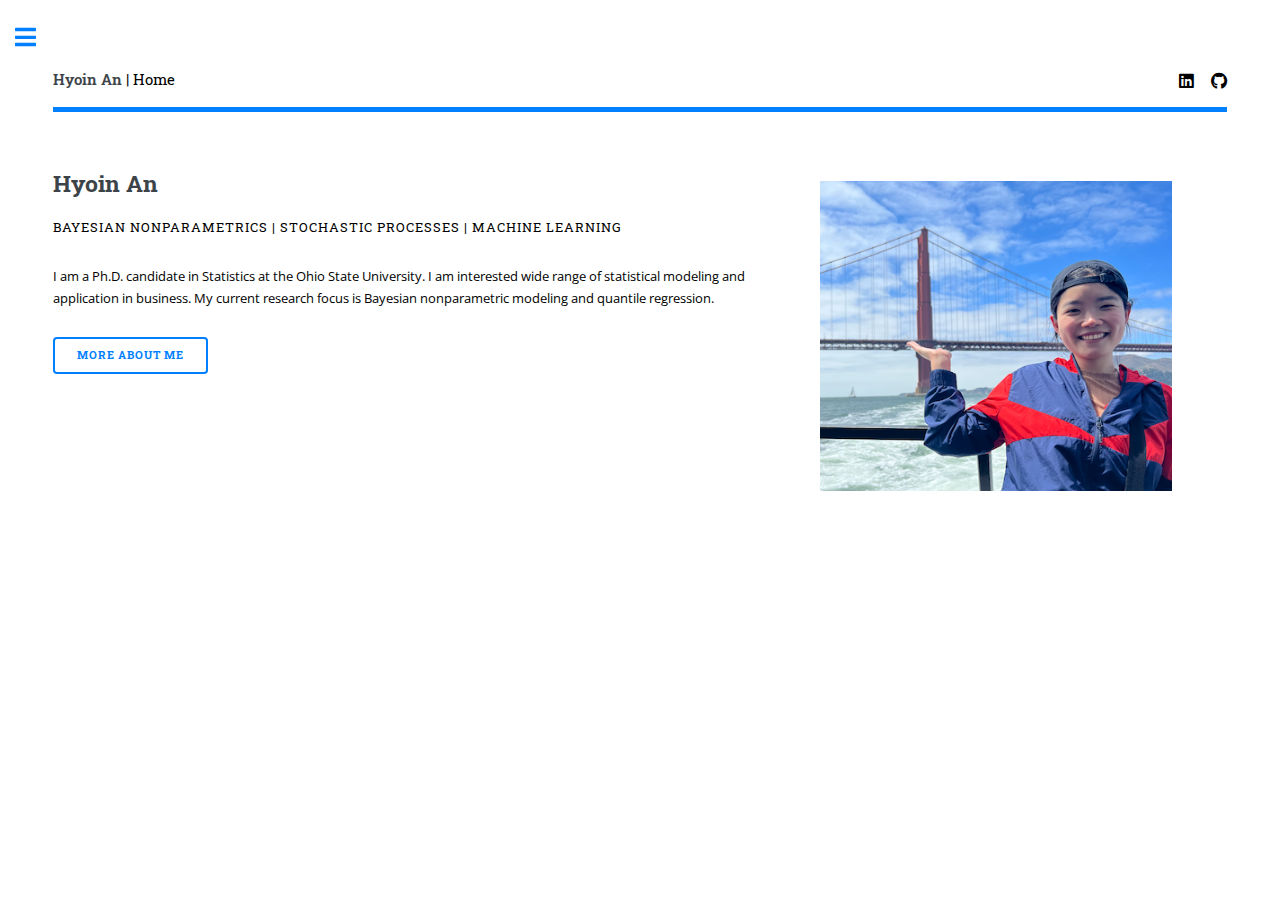
==== commit e7625d5e: "Add files via upload" ====
--- a/index.html
+++ b/index.html
@@ -39,9 +39,9 @@
 											<p>Bayesian Nonparametrics | Stochastic processes | Machine Learning</p>
 										</header>
 										<p>
-											I am a Ph.D. student in Statistics at the Ohio State University since Aug 2019.
-											My current research focus is quantile regression using Bayesian nonparametric approach.  
-											I am also interested in time series analysis and application of statistical models in finance. 
+											I am a Ph.D. candidate in Statistics at the Ohio State University.
+											I am interested wide range of statistical modeling and application in business.
+											My current research focus is Bayesian nonparametric modeling and quantile regression.
 										</p>
 										<ul class="actions">
 											<li><a href="aboutme.html" class="button big">more about me</a></li>
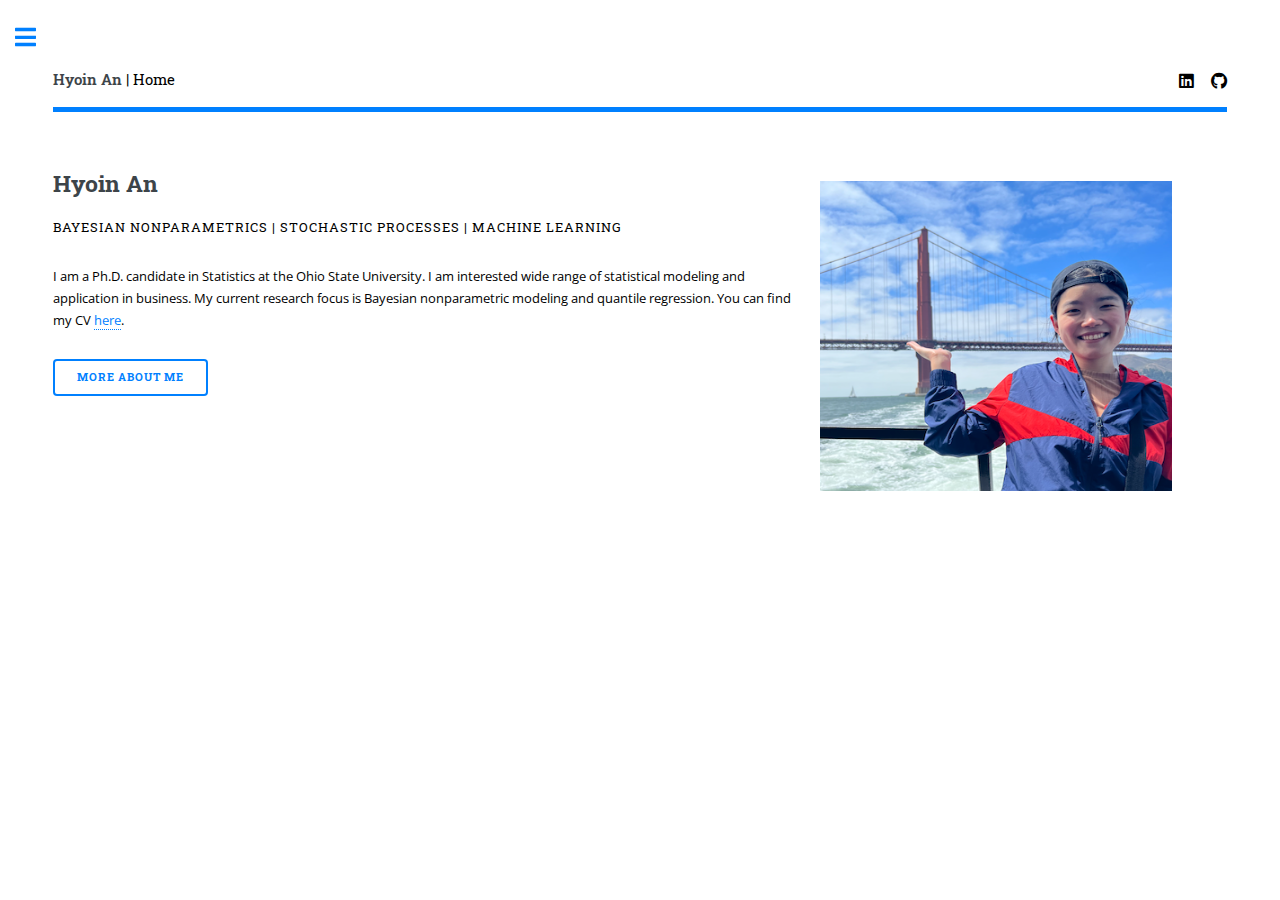
==== commit 7fa8ee32: "Add files via upload" ====
--- a/index.html
+++ b/index.html
@@ -42,6 +42,7 @@
 											I am a Ph.D. candidate in Statistics at the Ohio State University.
 											I am interested wide range of statistical modeling and application in business.
 											My current research focus is Bayesian nonparametric modeling and quantile regression.
+											You can find my CV <a href="https://github.com/hyoin-an/hyoin-an.github.io/blob/609746772e05cdc9dda419ba9375126c673da237/assets/files/HyoinAn_CV.pdf">here</a>.
 										</p>
 										<ul class="actions">
 											<li><a href="aboutme.html" class="button big">more about me</a></li>
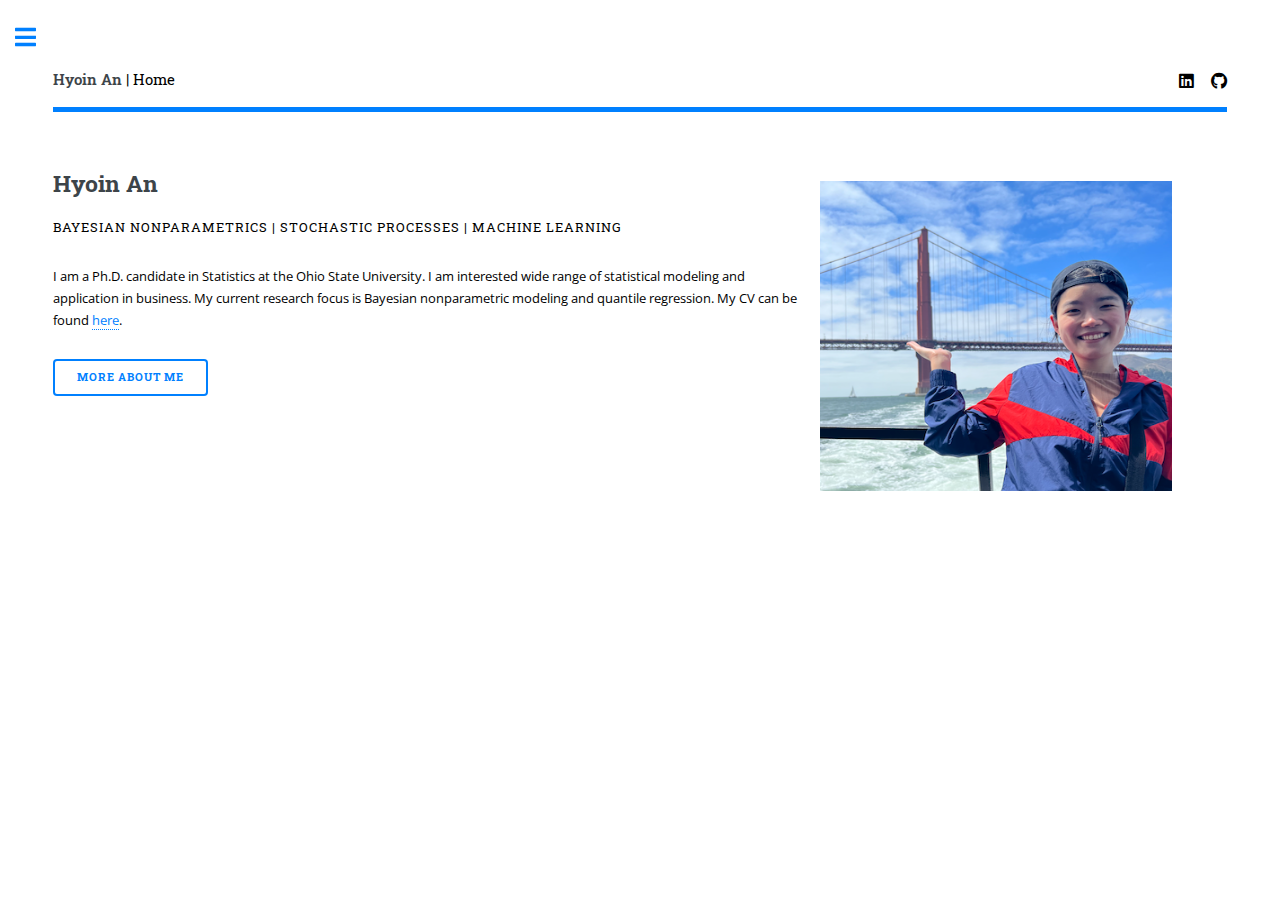
==== commit dc98d56f: "Add files via upload" ====
--- a/index.html
+++ b/index.html
@@ -42,7 +42,7 @@
 											I am a Ph.D. candidate in Statistics at the Ohio State University.
 											I am interested wide range of statistical modeling and application in business.
 											My current research focus is Bayesian nonparametric modeling and quantile regression.
-											You can find my CV <a href="https://github.com/hyoin-an/hyoin-an.github.io/blob/609746772e05cdc9dda419ba9375126c673da237/assets/files/HyoinAn_CV.pdf">here</a>.
+											My CV can be found <a href="https://github.com/hyoin-an/hyoin-an.github.io/blob/609746772e05cdc9dda419ba9375126c673da237/assets/files/HyoinAn_CV.pdf">here</a>.
 										</p>
 										<ul class="actions">
 											<li><a href="aboutme.html" class="button big">more about me</a></li>
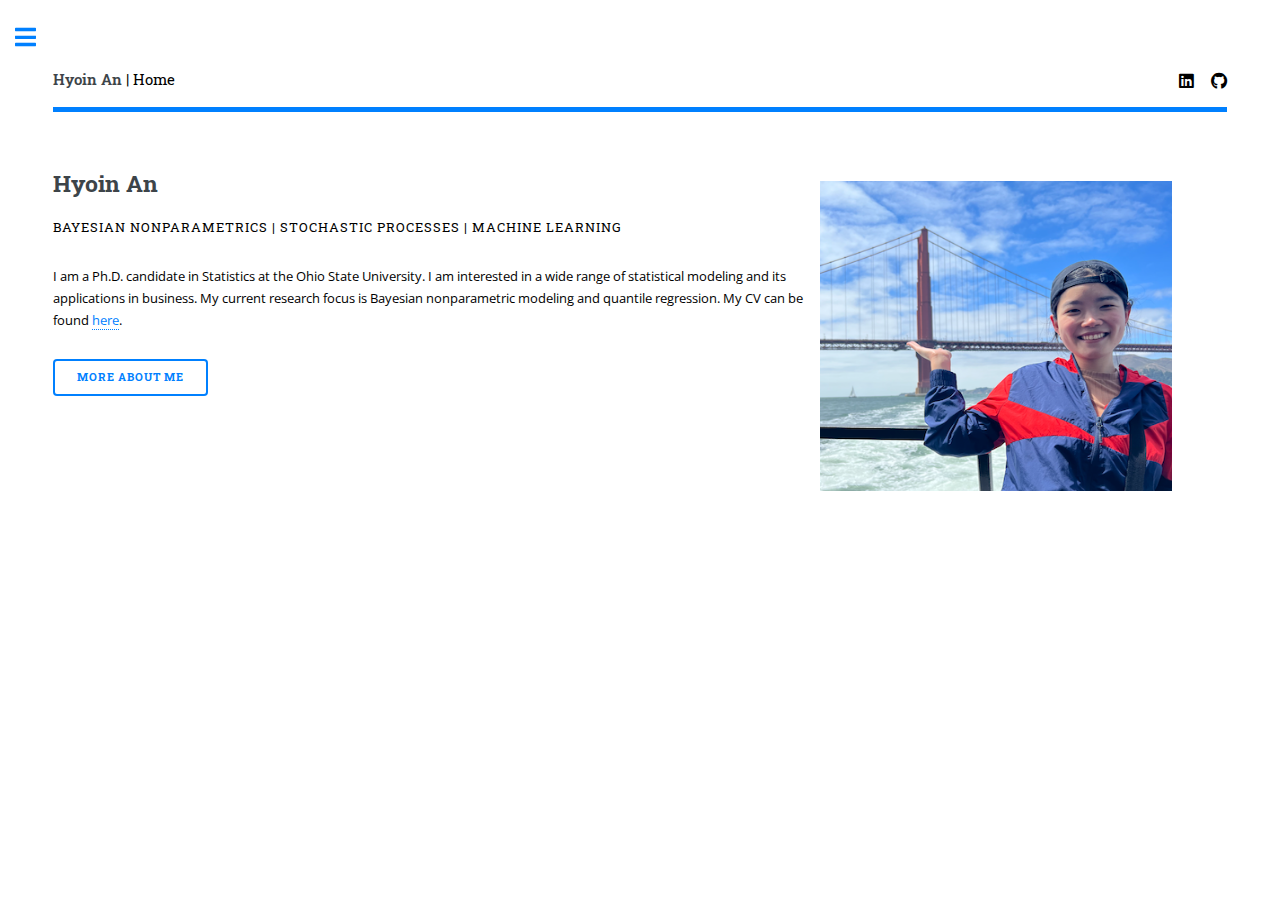
==== commit 3499062a: "Add files via upload" ====
--- a/index.html
+++ b/index.html
@@ -40,7 +40,7 @@
 										</header>
 										<p>
 											I am a Ph.D. candidate in Statistics at the Ohio State University.
-											I am interested wide range of statistical modeling and application in business.
+											I am interested in a wide range of statistical modeling and its applications in business.
 											My current research focus is Bayesian nonparametric modeling and quantile regression.
 											My CV can be found <a href="https://github.com/hyoin-an/hyoin-an.github.io/blob/609746772e05cdc9dda419ba9375126c673da237/assets/files/HyoinAn_CV.pdf">here</a>.
 										</p>
